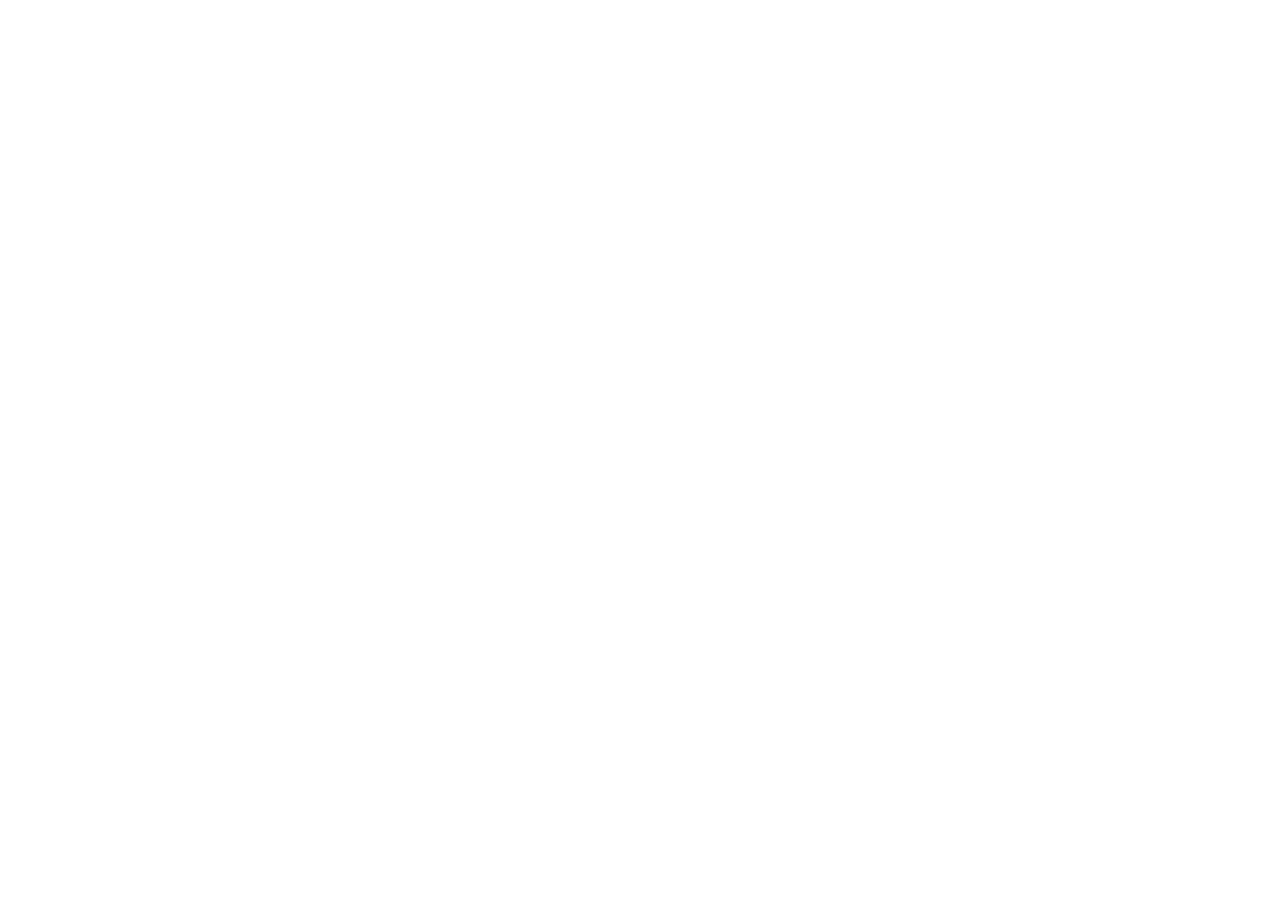
==== art.html @ 2b4b2b13 "2.0" ====
<html>
  <head>
    <title>
      Capsoola
    </title>
    <link rel='stylesheet' type='text/css' href='style.css'>
    <style>
      body {
        overflow: scroll;
      }
    </style>
  </head>
  <body>
    <div class='image' style='background-image: url("img/terminal.png");'></div>
    <div class='image' style='background-image: url("img/workspace.png");'></div>
  </body>
</html>
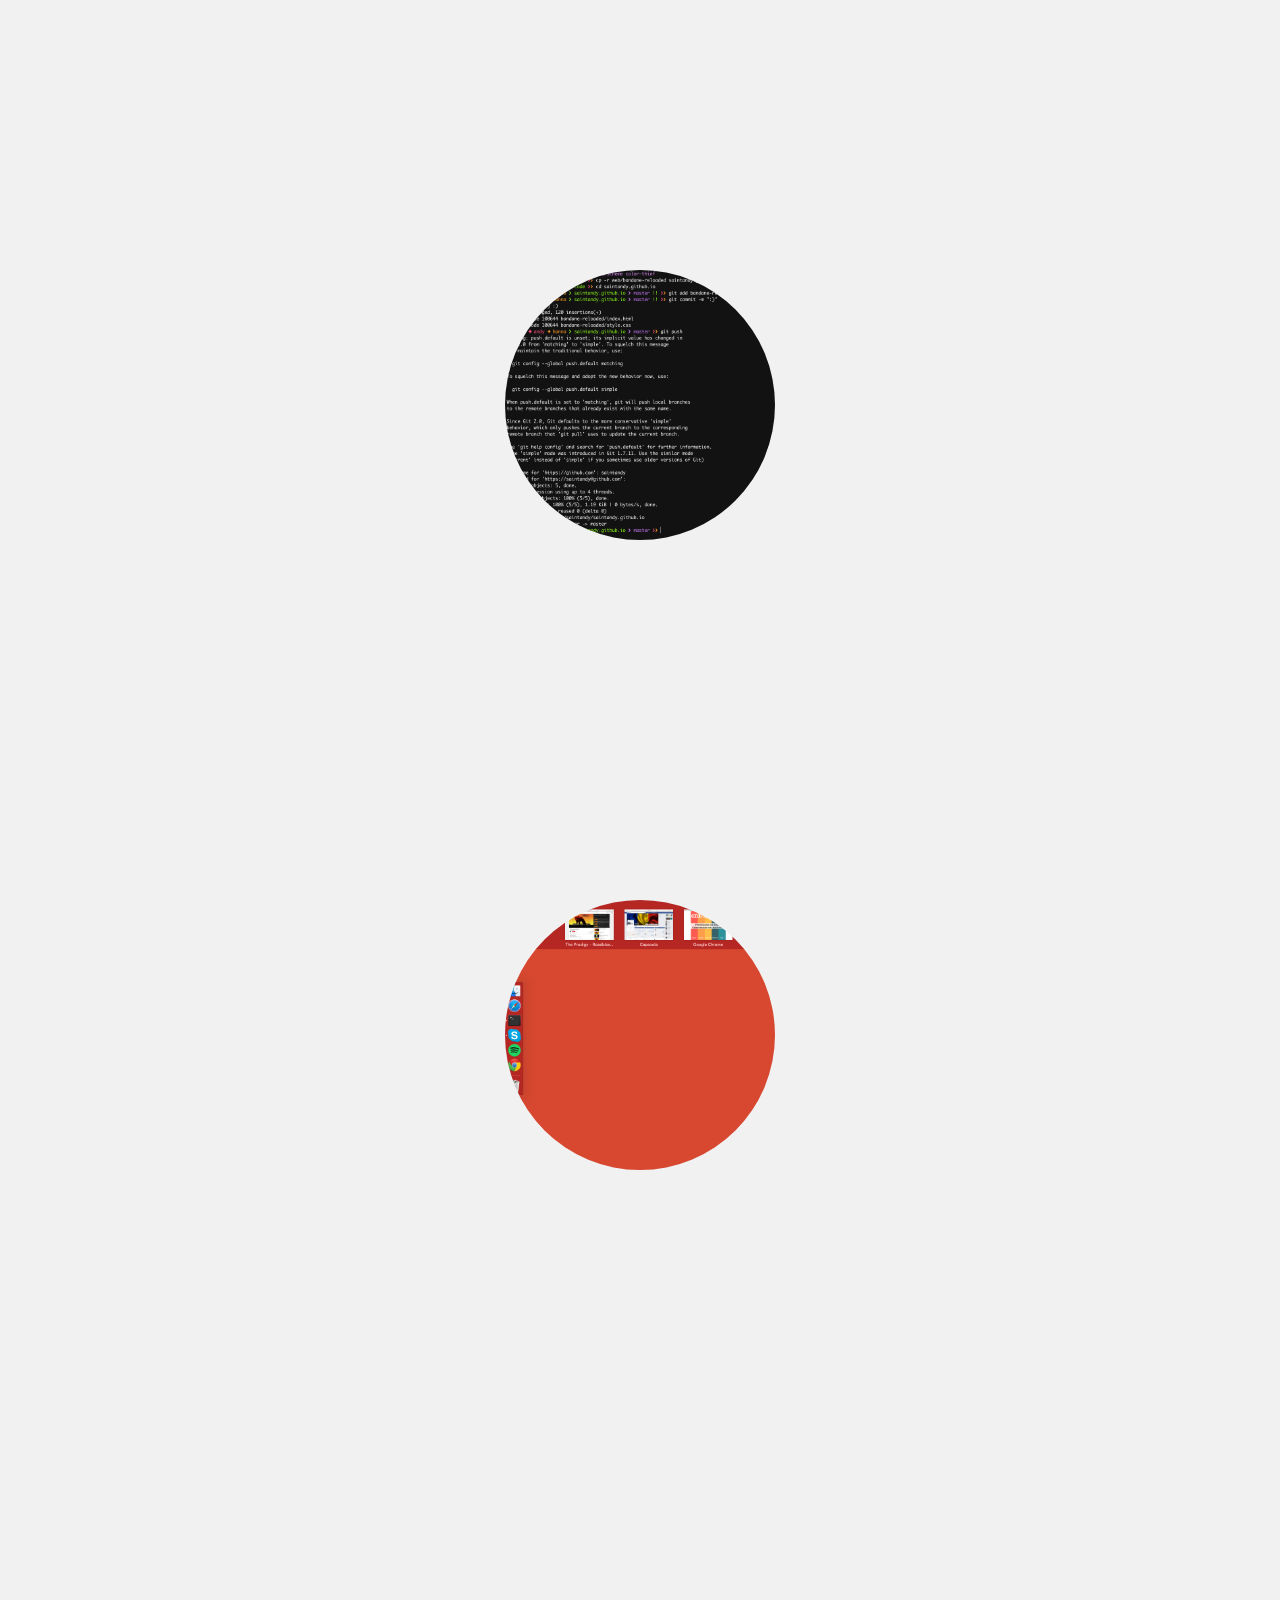
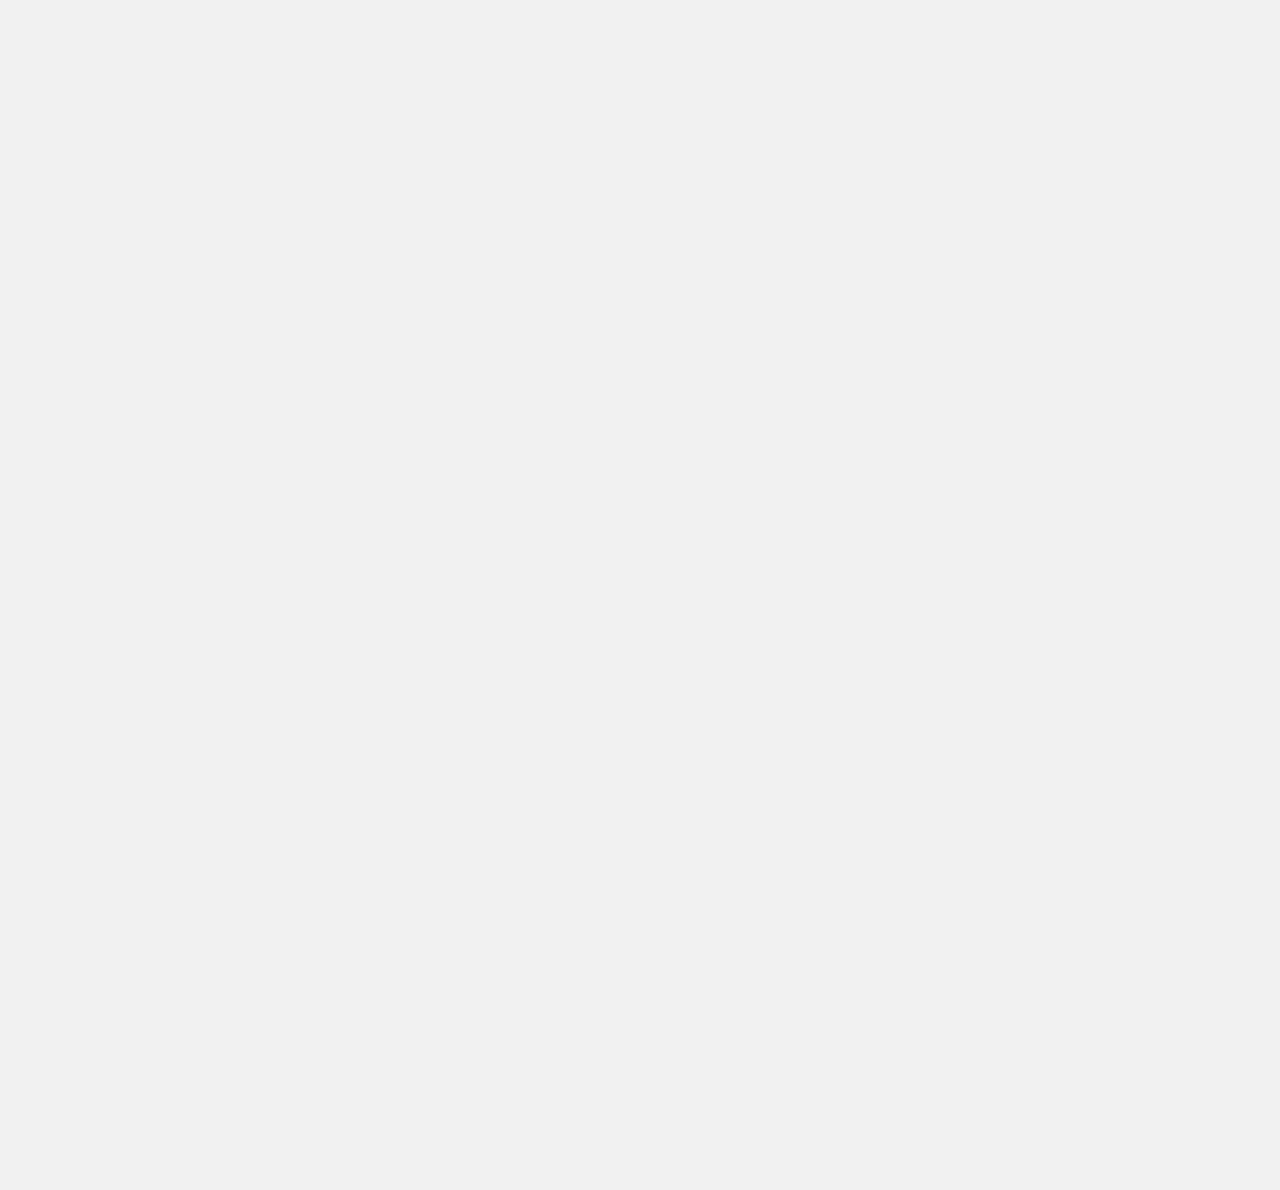
==== commit c1f00faf: "art" ====
--- a/art.html
+++ b/art.html
@@ -3,7 +3,7 @@
     <title>
       Capsoola
     </title>
-    <link rel='stylesheet' type='text/css' href='style.css'>
+    <link rel='stylesheet' type='text/css' href='css/art-style.css'>
     <style>
       body {
         overflow: scroll;
@@ -11,7 +11,13 @@
     </style>
   </head>
   <body>
-    <div class='image' style='background-image: url("img/terminal.png");'></div>
-    <div class='image' style='background-image: url("img/workspace.png");'></div>
+    <div class='picture' style='background-image: url("img/terminal.png");'>
+    </div>
+    <div class='picture' style='background-image: url("img/workspace.png");'>
+    </div>
+    <div class='picture' style='background-image: url("img/3.png");'>
+    </div>
+    <div class='picture' style='background-image: url("img/4.jpg");'>
+    </div>
   </body>
 </html>
--- a/css/art-style.css
+++ b/css/art-style.css
@@ -0,0 +1,41 @@
+@font-face {
+  font-family: 'stereo';
+  src: url('../fonts/stereo.ttf');
+}
+
+body {
+  margin: 0px;
+  font-family: 'stereo';
+  overflow: hidden;
+  -webkit-touch-callout: none;
+  -webkit-user-select: none;
+  -khtml-user-select: none;
+  -moz-user-select: none;
+  -ms-user-select: none;
+  user-select: none;
+  background: #f1f1f1;
+  /*
+  background:
+    linear-gradient(to right, #FF5C55 0%, #FF5C55 20%, #FC9E54 20%, #FC9E54 40%, #FEBD55 40%, #FEBD55 60%, #396268 60%, #396268 80%, #34929A 80%, #34929A 100%);
+    */
+}
+
+div.picture {
+  margin: 0 auto;
+  height: 30vh;
+  width: 30vh;
+  margin-top: 30vh;
+  margin-bottom: 40vh;
+  border-radius: 30vh;
+  background-size: cover;
+  transition: 0.5s;
+}
+
+div.picture:hover {
+  margin: 0 auto;
+  margin-top: 0;
+  height: 100vh;
+  width: 100%; 
+  border-radius: 0vh;
+}
+
